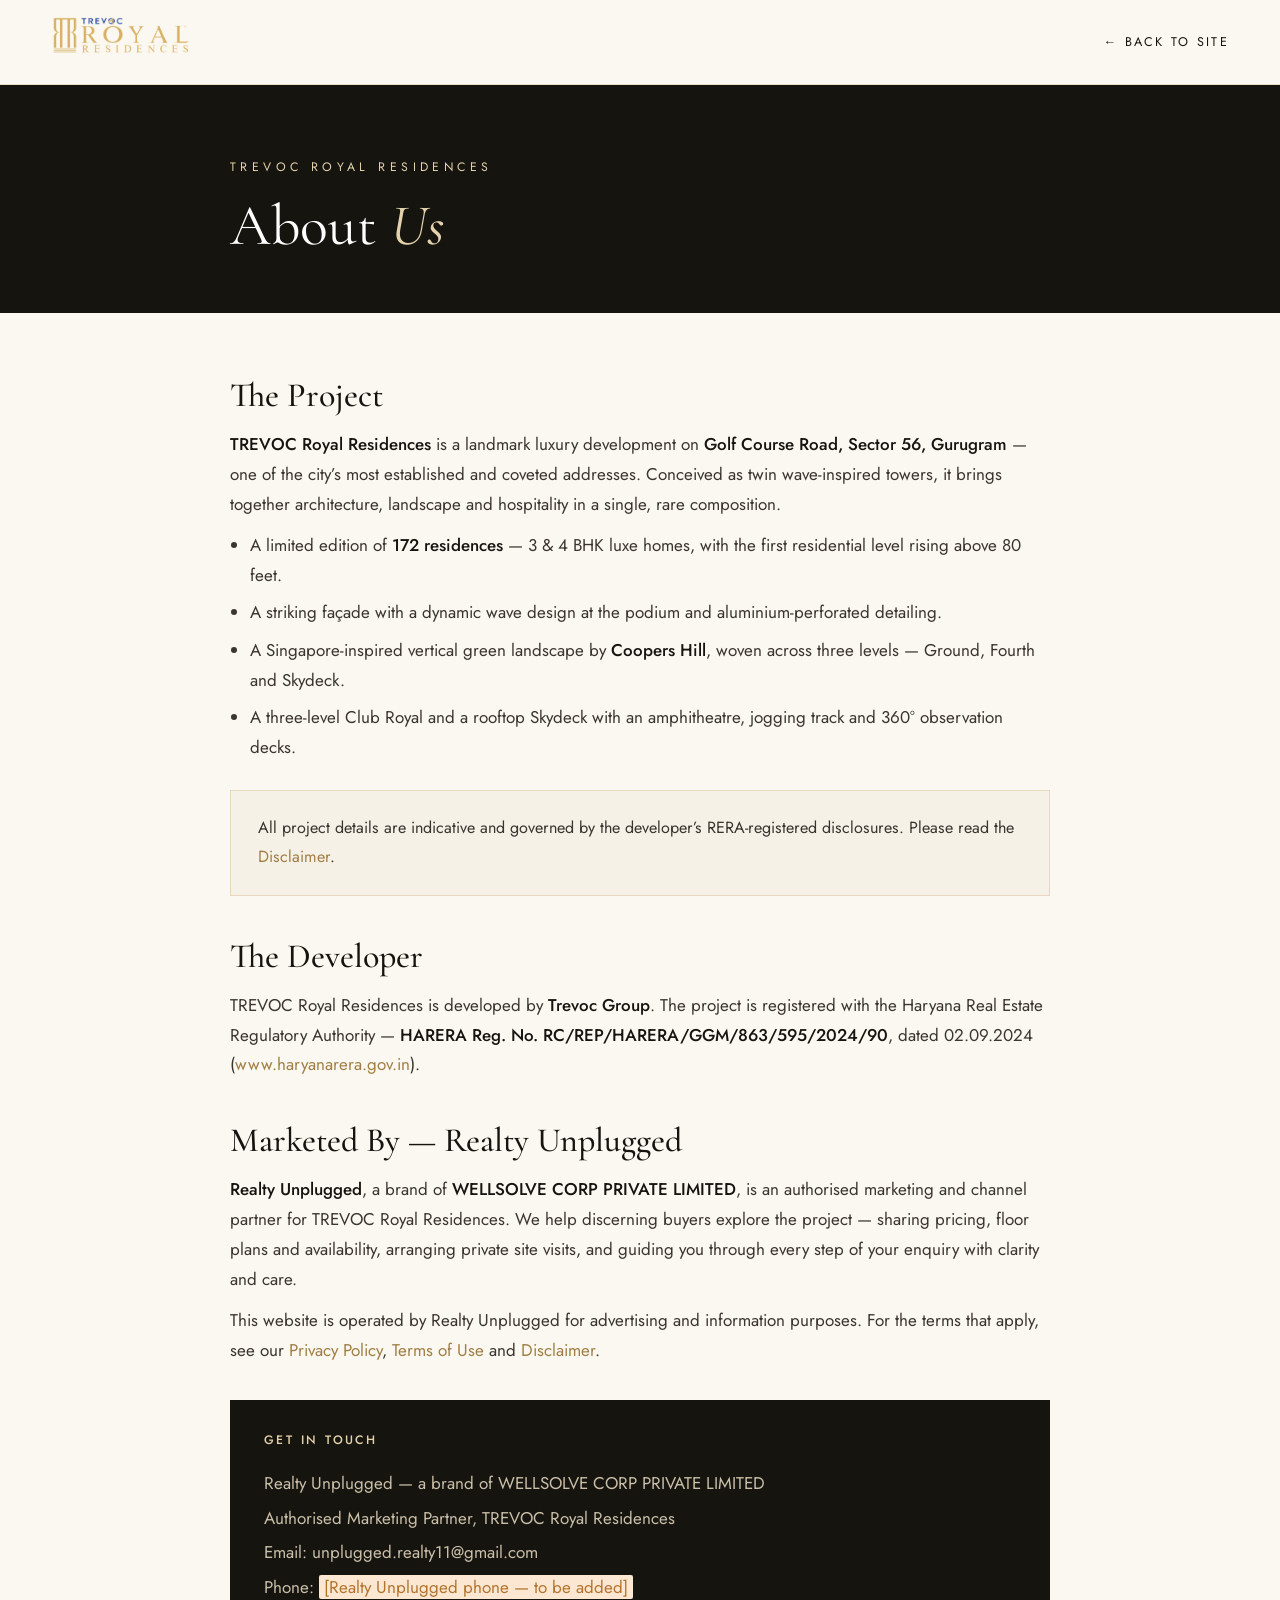
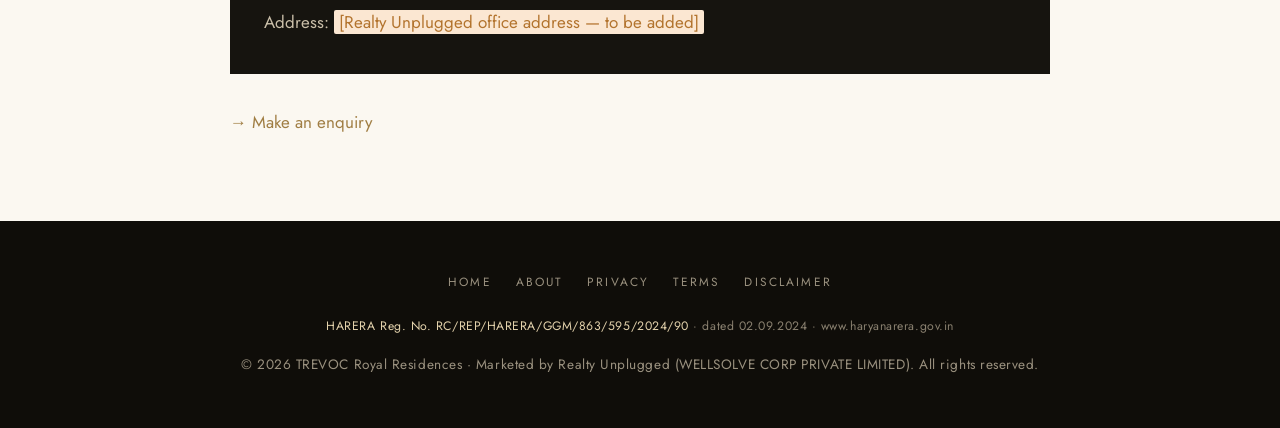
==== about.html @ 94dd6653 "Add Privacy, Disclaimer, Terms, About pages; Meta Pixel + GA/Ads scaffold Co-Authored-By: Claude Opu" ====
<!DOCTYPE html>
<html lang="en">
<head>
<meta charset="UTF-8" />
<meta name="viewport" content="width=device-width, initial-scale=1.0" />
<title>About — TREVOC Royal Residences</title>
<meta name="description" content="About TREVOC Royal Residences on Golf Course Road, Gurugram — and Realty Unplugged, its authorised marketing partner." />
<link rel="icon" href="images/logobox.svg" />
<link rel="preconnect" href="https://fonts.googleapis.com" />
<link rel="preconnect" href="https://fonts.gstatic.com" crossorigin />
<link href="https://fonts.googleapis.com/css2?family=Cormorant+Garamond:ital,wght@0,400;0,500;1,400&family=Jost:wght@300;400;500&display=swap" rel="stylesheet" />
<link rel="stylesheet" href="legal.css" />
</head>
<body>
<header>
  <div class="nav">
    <a href="index.html" class="logo"><img src="images/logo.png" alt="TREVOC Royal Residences" /></a>
    <a href="index.html" class="back">← Back to site</a>
  </div>
</header>

<section class="phead">
  <div class="wrap">
    <span class="eyebrow">TREVOC Royal Residences</span>
    <h1>About <em>Us</em></h1>
  </div>
</section>

<main>
  <div class="wrap">
    <h2>The Project</h2>
    <p><strong>TREVOC Royal Residences</strong> is a landmark luxury development on <strong>Golf Course Road, Sector 56, Gurugram</strong> — one of the city’s most established and coveted addresses. Conceived as twin wave-inspired towers, it brings together architecture, landscape and hospitality in a single, rare composition.</p>
    <ul>
      <li>A limited edition of <strong>172 residences</strong> — 3 &amp; 4 BHK luxe homes, with the first residential level rising above 80 feet.</li>
      <li>A striking façade with a dynamic wave design at the podium and aluminium-perforated detailing.</li>
      <li>A Singapore-inspired vertical green landscape by <strong>Coopers Hill</strong>, woven across three levels — Ground, Fourth and Skydeck.</li>
      <li>A three-level Club Royal and a rooftop Skydeck with an amphitheatre, jogging track and 360° observation decks.</li>
    </ul>
    <div class="note">All project details are indicative and governed by the developer’s RERA-registered disclosures. Please read the <a href="disclaimer.html">Disclaimer</a>.</div>

    <h2>The Developer</h2>
    <p>TREVOC Royal Residences is developed by <strong>Trevoc Group</strong>. The project is registered with the Haryana Real Estate Regulatory Authority — <strong>HARERA Reg. No. RC/REP/HARERA/GGM/863/595/2024/90</strong>, dated 02.09.2024 (<a href="https://haryanarera.gov.in" target="_blank" rel="noopener">www.haryanarera.gov.in</a>).</p>

    <h2>Marketed By — Realty Unplugged</h2>
    <p><strong>Realty Unplugged</strong>, a brand of <strong>WELLSOLVE CORP PRIVATE LIMITED</strong>, is an authorised marketing and channel partner for TREVOC Royal Residences. We help discerning buyers explore the project — sharing pricing, floor plans and availability, arranging private site visits, and guiding you through every step of your enquiry with clarity and care.</p>
    <p>This website is operated by Realty Unplugged for advertising and information purposes. For the terms that apply, see our <a href="privacy.html">Privacy Policy</a>, <a href="terms.html">Terms of Use</a> and <a href="disclaimer.html">Disclaimer</a>.</p>

    <div class="contactcard">
      <h3>Get In Touch</h3>
      <p>Realty Unplugged — a brand of WELLSOLVE CORP PRIVATE LIMITED</p>
      <p>Authorised Marketing Partner, TREVOC Royal Residences</p>
      <p>Email: <a href="mailto:unplugged.realty11@gmail.com">unplugged.realty11@gmail.com</a></p>
      <p>Phone: <span class="ph">[Realty Unplugged phone — to be added]</span></p>
      <p>Address: <span class="ph">[Realty Unplugged office address — to be added]</span></p>
    </div>
    <p style="margin-top:2rem"><a href="index.html#enquire">→ Make an enquiry</a></p>
  </div>
</main>

<footer>
  <div class="wrap">
    <div class="flinks">
      <a href="index.html">Home</a>
      <a href="about.html">About</a>
      <a href="privacy.html">Privacy</a>
      <a href="terms.html">Terms</a>
      <a href="disclaimer.html">Disclaimer</a>
    </div>
    <p class="rera"><b>HARERA Reg. No. RC/REP/HARERA/GGM/863/595/2024/90</b> · dated 02.09.2024 · www.haryanarera.gov.in</p>
    <p>© 2026 TREVOC Royal Residences · Marketed by Realty Unplugged (WELLSOLVE CORP PRIVATE LIMITED). All rights reserved.</p>
  </div>
</footer>
</body>
</html>
---- legal.css ----
/* Shared styles for TREVOC legal / about pages */
:root{
  --gold:#bd9b5f;--gold-deep:#a07e44;--gold-soft:#e3d2ac;
  --ink:#16140f;--charcoal:#211e18;--cream:#f6f1e7;--paper:#fbf8f1;
  --body:#39352d;--muted:#6f6757;--line:rgba(189,155,95,.28);
  --serif:'Cormorant Garamond',Georgia,serif;--sans:'Jost',-apple-system,Helvetica,Arial,sans-serif;
}
*{margin:0;padding:0;box-sizing:border-box}
html{font-size:17px;scroll-behavior:smooth}
body{font-family:var(--sans);background:var(--paper);color:var(--body);font-weight:400;line-height:1.75;-webkit-font-smoothing:antialiased}
a{color:var(--gold-deep);text-decoration:none}
a:hover{text-decoration:underline}
.wrap{width:min(820px,90vw);margin-inline:auto}

/* header */
header{position:sticky;top:0;z-index:10;background:rgba(251,248,241,.95);backdrop-filter:blur(12px);border-bottom:1px solid var(--line)}
.nav{display:flex;align-items:center;justify-content:space-between;width:min(1180px,92vw);margin-inline:auto;padding:1rem 0}
.nav .logo img{height:40px;width:auto}
.nav .back{font-size:.74rem;letter-spacing:.18em;text-transform:uppercase;color:var(--ink);display:inline-flex;align-items:center;gap:.5rem}
.nav .back:hover{color:var(--gold-deep);text-decoration:none}

/* page head */
.phead{background:var(--ink);color:var(--cream);padding:clamp(3rem,8vh,5rem) 0 clamp(2.5rem,6vh,4rem)}
.phead .eyebrow{font-size:.72rem;letter-spacing:.36em;text-transform:uppercase;color:var(--gold-soft);display:block;margin-bottom:1rem}
.phead h1{font-family:var(--serif);font-weight:400;font-size:clamp(2.2rem,5vw,3.4rem);line-height:1.1;color:#fff}
.phead h1 em{font-style:italic;color:var(--gold-soft)}
.phead .upd{margin-top:1rem;font-size:.82rem;color:#b3a98e;letter-spacing:.02em}

/* body */
main{padding:clamp(3rem,7vh,5rem) 0 clamp(3rem,8vh,6rem)}
main h2{font-family:var(--serif);font-weight:500;font-size:clamp(1.5rem,3vw,2rem);color:var(--ink);margin:2.4rem 0 .8rem;line-height:1.2}
main h2:first-child{margin-top:0}
main h3{font-family:var(--sans);font-weight:500;font-size:1.05rem;color:var(--ink);margin:1.6rem 0 .4rem}
main p{margin:.7rem 0;color:#3a362e}
main ul{margin:.7rem 0 .7rem 1.2rem}
main li{margin:.45rem 0;color:#3a362e}
main strong{color:var(--ink);font-weight:500}
.note{background:var(--cream);border:1px solid var(--line);padding:1.4rem 1.6rem;margin:1.6rem 0;font-size:.95rem}
.note b{color:var(--gold-deep)}
.ph{color:#b3742e;background:#fbe7d2;padding:0 .3em;border-radius:2px;font-style:normal}
.contactcard{background:var(--ink);color:var(--cream);padding:1.8rem 2rem;margin-top:2rem}
.contactcard h3{color:var(--gold-soft);font-family:var(--sans);font-size:.72rem;letter-spacing:.2em;text-transform:uppercase;margin:0 0 1rem}
.contactcard a{color:#cabfa9}
.contactcard p{color:#cabfa9;margin:.3rem 0}

/* footer */
footer{background:#0f0d09;color:#9a917f;padding:3rem 0;text-align:center;font-size:.8rem;letter-spacing:.04em}
footer .flinks{display:flex;flex-wrap:wrap;justify-content:center;gap:1.4rem;margin-bottom:1.4rem;font-size:.7rem;letter-spacing:.18em;text-transform:uppercase}
footer .flinks a{color:#9a917f}
footer .flinks a:hover{color:var(--gold-soft);text-decoration:none}
footer .rera{color:#8a8170;font-size:.72rem;max-width:680px;margin:0 auto 1rem;line-height:1.6}
footer .rera b{color:var(--gold-soft);font-weight:400}
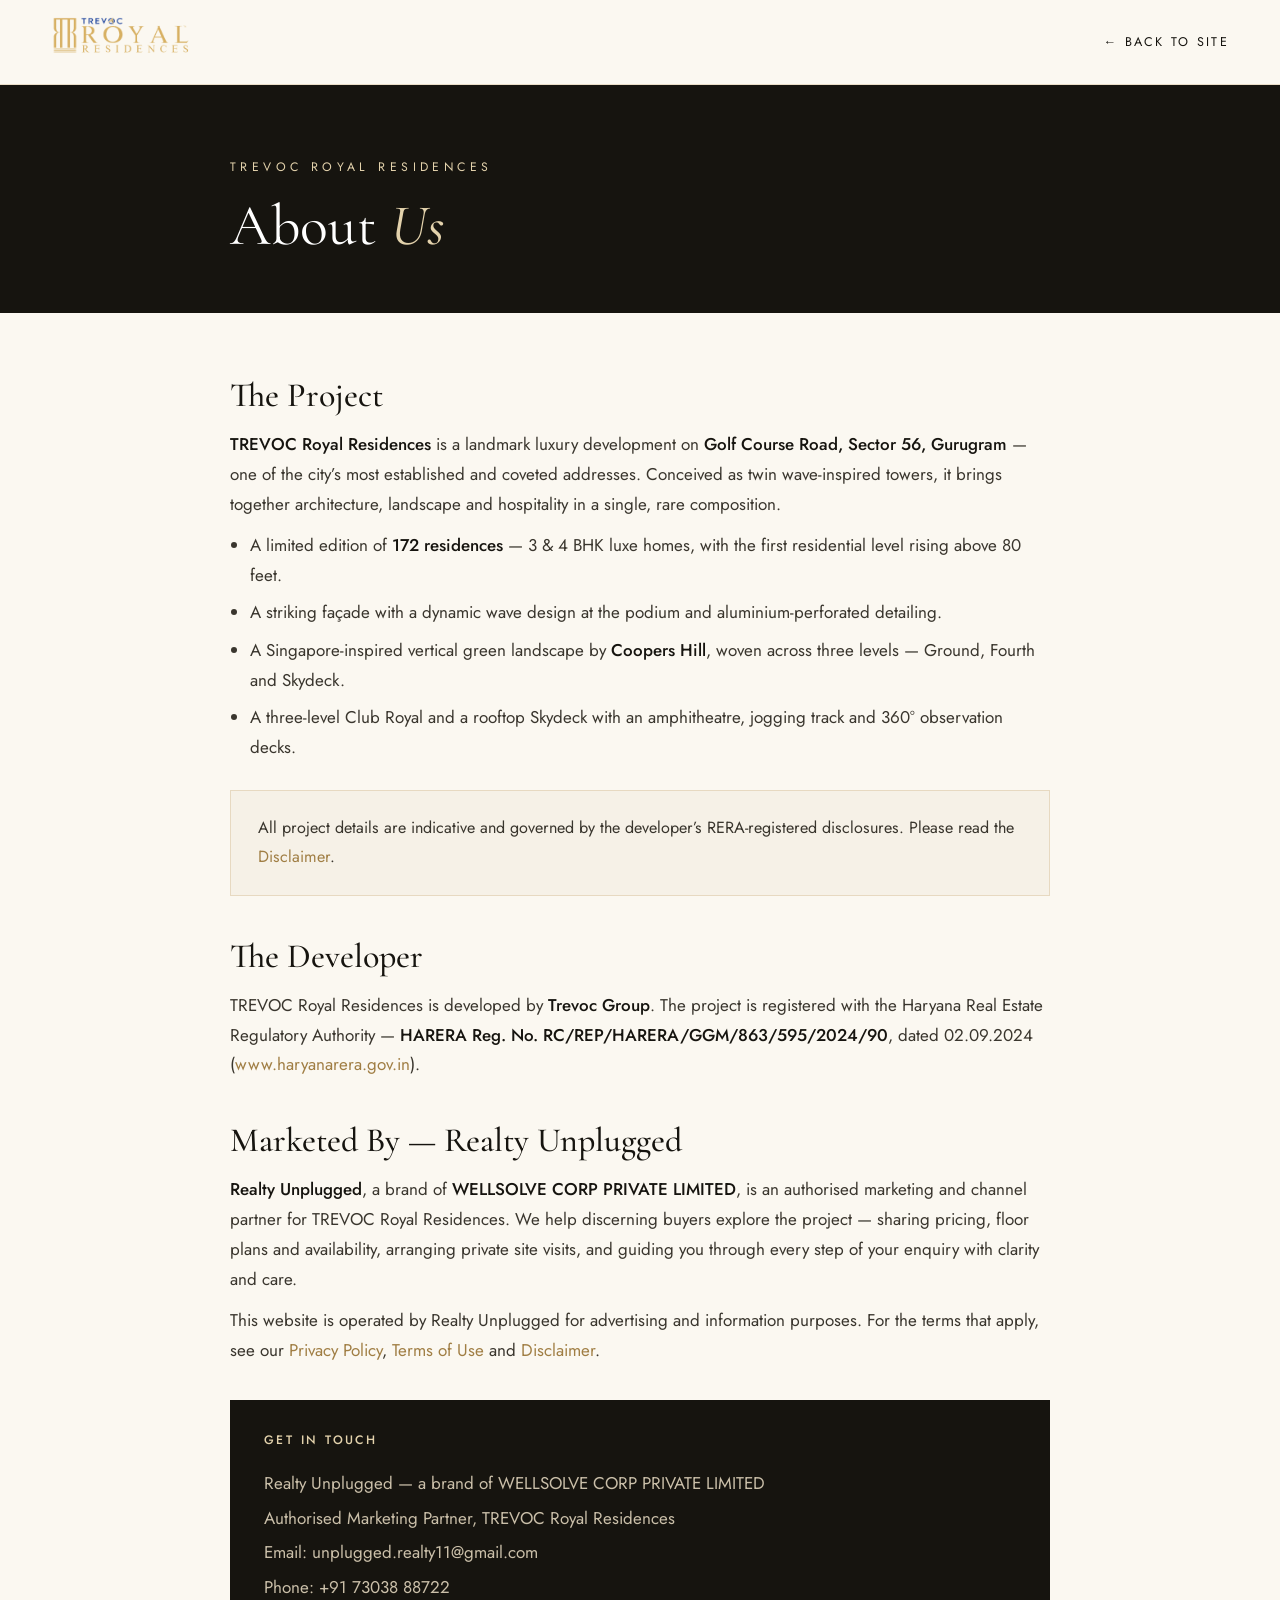
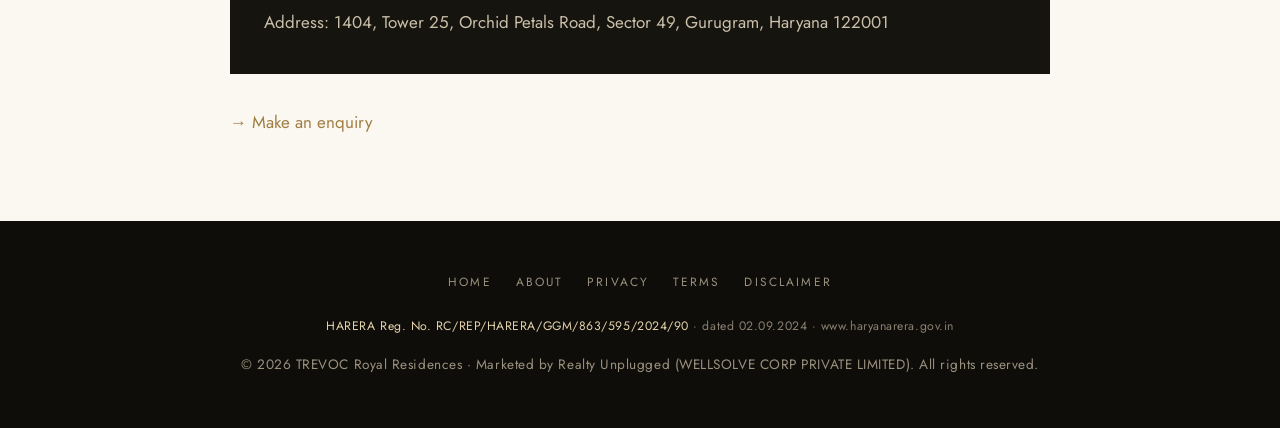
==== commit dfedd06f: "Activate GA4 + Ads lead conversion; switch contact to Realty Unplugged" ====
--- a/about.html
+++ b/about.html
@@ -50,8 +50,8 @@
       <p>Realty Unplugged — a brand of WELLSOLVE CORP PRIVATE LIMITED</p>
       <p>Authorised Marketing Partner, TREVOC Royal Residences</p>
       <p>Email: <a href="mailto:unplugged.realty11@gmail.com">unplugged.realty11@gmail.com</a></p>
-      <p>Phone: <span class="ph">[Realty Unplugged phone — to be added]</span></p>
-      <p>Address: <span class="ph">[Realty Unplugged office address — to be added]</span></p>
+      <p>Phone: +91 73038 88722</p>
+      <p>Address: 1404, Tower 25, Orchid Petals Road, Sector 49, Gurugram, Haryana 122001</p>
     </div>
     <p style="margin-top:2rem"><a href="index.html#enquire">→ Make an enquiry</a></p>
   </div>
